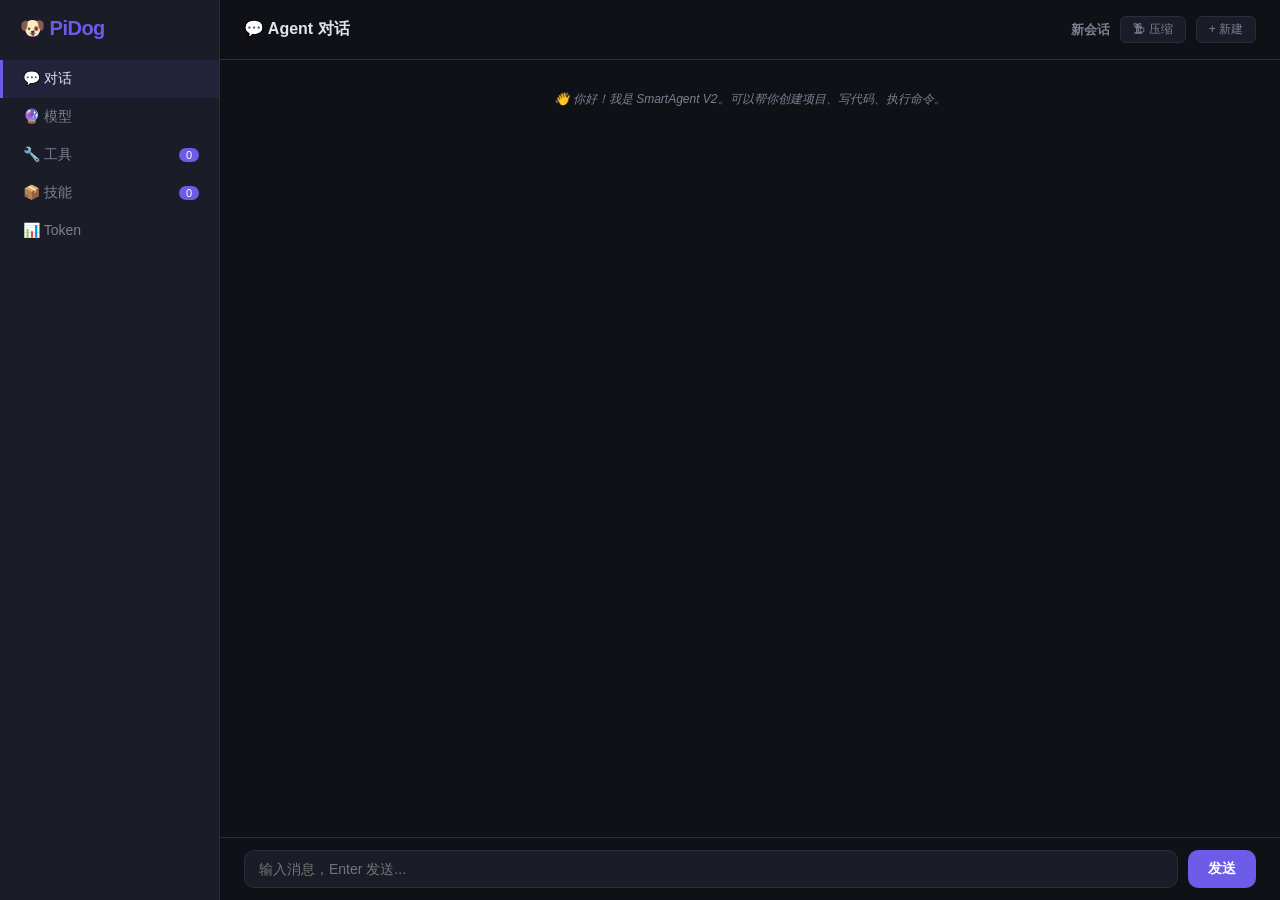
==== PiDog/front_end/index.html @ 8475fa3f "Initial commit: 上传智能计算机代理项目" ====
<!DOCTYPE html>
<html lang="zh-CN">
<head>
<meta charset="UTF-8">
<meta name="viewport" content="width=device-width, initial-scale=1.0">
<title>PiDog - SmartAgent Control Panel</title>
<style>
:root {
  --bg: #0f1117; --panel: #1a1d27; --border: #2a2d3a;
  --text: #e1e4ed; --dim: #7b8191; --accent: #6c5ce7;
  --green: #00d2a0; --red: #ff5e7a; --yellow: #ffb84d;
  --radius: 10px; --font: -apple-system, BlinkMacSystemFont, 'Segoe UI', sans-serif;
}
* { margin: 0; padding: 0; box-sizing: border-box; }
body { font-family: var(--font); background: var(--bg); color: var(--text); height: 100vh; display: flex; }
a { color: var(--accent); text-decoration: none; }

/* Sidebar */
nav { width: 220px; background: var(--panel); border-right: 1px solid var(--border); display: flex; flex-direction: column; padding: 16px 0; flex-shrink: 0; }
nav .logo { font-size: 20px; font-weight: 700; padding: 0 20px 20px; color: var(--accent); letter-spacing: -0.5px; }
nav a { display: flex; align-items: center; gap: 10px; padding: 10px 20px; color: var(--dim); font-size: 14px; border-left: 3px solid transparent; transition: .15s; cursor: pointer; }
nav a:hover, nav a.active { color: var(--text); background: rgba(108,92,231,.1); border-left-color: var(--accent); }
nav .badge { font-size: 11px; background: var(--accent); color: #fff; padding: 1px 7px; border-radius: 10px; margin-left: auto; }

/* Main */
main { flex: 1; display: flex; flex-direction: column; overflow: hidden; }
.page { display: none; flex: 1; flex-direction: column; overflow: hidden; }
.page.active { display: flex; }
header { padding: 16px 24px; border-bottom: 1px solid var(--border); font-size: 16px; font-weight: 600; display: flex; align-items: center; gap: 10px; flex-shrink: 0; }

/* Chat */
.chat-messages { flex: 1; overflow-y: auto; padding: 20px 24px; display: flex; flex-direction: column; gap: 12px; }
.msg { max-width: 85%; padding: 10px 14px; border-radius: var(--radius); font-size: 14px; line-height: 1.55; white-space: pre-wrap; word-break: break-word; }
.msg.user { align-self: flex-end; background: var(--accent); }
.msg.assistant { align-self: flex-start; background: var(--panel); border: 1px solid var(--border); }
.msg.system { align-self: center; background: transparent; color: var(--dim); font-size: 12px; font-style: italic; max-width: 100%; }
.msg.tool { align-self: flex-start; background: #1a2420; border: 1px solid #2a4a3a; color: var(--green); font-size: 13px; }
.msg.error { align-self: flex-start; background: #241a1a; border: 1px solid #4a2a2a; color: var(--red); }
.msg img { max-width: 400px; max-height: 300px; border-radius: 8px; margin-top: 6px; display: block; }
.msg .label { font-size: 11px; text-transform: uppercase; margin-bottom: 2px; opacity: 0.7; }
.chat-input-area { padding: 12px 24px; border-top: 1px solid var(--border); display: flex; gap: 10px; flex-shrink: 0; }
.chat-input-area input { flex: 1; padding: 10px 14px; background: var(--panel); border: 1px solid var(--border); border-radius: var(--radius); color: var(--text); font-size: 14px; outline: none; }
.chat-input-area input:focus { border-color: var(--accent); }
.chat-input-area button { padding: 10px 20px; background: var(--accent); border: none; border-radius: var(--radius); color: #fff; font-size: 14px; cursor: pointer; font-weight: 600; }
.chat-input-area button:disabled { opacity: .5; cursor: not-allowed; }
.chat-input-area button.secondary { background: var(--panel); border: 1px solid var(--border); color: var(--dim); }

/* Cards / Grid */
.grid { display: grid; grid-template-columns: repeat(auto-fill, minmax(300px, 1fr)); gap: 16px; padding: 20px 24px; overflow-y: auto; }
.card { background: var(--panel); border: 1px solid var(--border); border-radius: var(--radius); padding: 18px; }
.card h3 { font-size: 15px; margin-bottom: 6px; }
.card p { font-size: 13px; color: var(--dim); line-height: 1.5; }
.card .row { display: flex; justify-content: space-between; align-items: center; margin-top: 12px; }
.card .tag { font-size: 11px; padding: 2px 8px; border-radius: 4px; background: rgba(108,92,231,.15); color: var(--accent); }
.card button { padding: 6px 14px; border-radius: 6px; border: 1px solid var(--border); background: var(--panel); color: var(--text); cursor: pointer; font-size: 13px; }
.card button.primary { background: var(--accent); border: none; color: #fff; }
.card button.danger { background: var(--red); border: none; color: #fff; }

/* Table */
.table-wrap { padding: 20px 24px; overflow: auto; }
table { width: 100%; border-collapse: collapse; font-size: 13px; }
th, td { padding: 10px 14px; text-align: left; border-bottom: 1px solid var(--border); }
th { color: var(--dim); font-weight: 500; font-size: 12px; text-transform: uppercase; }
td { color: var(--text); }
.toggle { width: 44px; height: 24px; border-radius: 12px; background: var(--border); position: relative; cursor: pointer; transition: .2s; display: inline-block; }
.toggle.on { background: var(--green); }
.toggle::after { content: ''; position: absolute; top: 2px; left: 2px; width: 20px; height: 20px; border-radius: 50%; background: #fff; transition: .2s; }
.toggle.on::after { left: 22px; }

/* Stats */
.stats-row { display: flex; gap: 16px; padding: 20px 24px; flex-wrap: wrap; }
.stat-box { flex: 1; min-width: 160px; background: var(--panel); border: 1px solid var(--border); border-radius: var(--radius); padding: 16px; text-align: center; }
.stat-box .num { font-size: 28px; font-weight: 700; color: var(--accent); }
.stat-box .label { font-size: 12px; color: var(--dim); margin-top: 4px; }

/* Spinner */
.spinner { display: inline-block; width: 16px; height: 16px; border: 2px solid var(--dim); border-top-color: var(--accent); border-radius: 50%; animation: spin .6s linear infinite; margin-right: 8px; }
@keyframes spin { to { transform: rotate(360deg); } }

/* Modal */
.modal-overlay { display: none; position: fixed; top: 0; left: 0; right: 0; bottom: 0; background: rgba(0,0,0,.6); z-index: 100; align-items: center; justify-content: center; }
.modal-overlay.show { display: flex; }
.modal { background: var(--panel); border: 1px solid var(--border); border-radius: 12px; padding: 24px; width: 420px; max-width: 90%; }
.modal h3 { margin-bottom: 14px; }
.modal input, .modal textarea { width: 100%; padding: 8px 12px; background: var(--bg); border: 1px solid var(--border); border-radius: 6px; color: var(--text); font-size: 13px; margin-bottom: 10px; outline: none; }
.modal textarea { resize: vertical; min-height: 80px; }
.modal .actions { display: flex; gap: 10px; justify-content: flex-end; margin-top: 8px; }

/* Approval Modal */
.approval-modal { background: #1a1d27; border: 2px solid var(--yellow); border-radius: 14px; padding: 28px; width: 480px; max-width: 92%; text-align: center; }
.approval-modal .icon { font-size: 42px; margin-bottom: 8px; }
.approval-modal h3 { font-size: 17px; margin-bottom: 6px; }
.approval-modal .tool-name { font-size: 13px; color: var(--dim); margin-bottom: 12px; font-family: monospace; }
.approval-modal .args-box { background: var(--bg); border: 1px solid var(--border); border-radius: 8px; padding: 10px 14px; text-align: left; font-size: 12px; font-family: monospace; color: var(--dim); max-height: 120px; overflow-y: auto; margin-bottom: 14px; white-space: pre-wrap; word-break: break-all; }
.approval-modal .warning { font-size: 12px; color: var(--yellow); margin-bottom: 18px; }
.approval-modal .actions { display: flex; gap: 12px; justify-content: center; }
.approval-modal .actions button { padding: 10px 28px; border-radius: 8px; border: none; font-size: 14px; cursor: pointer; font-weight: 600; }
.approval-modal .approve-btn { background: var(--green); color: #fff; }
.approval-modal .reject-btn { background: var(--red); color: #fff; }
</style>
</head>
<body>

<!-- Sidebar -->
<nav>
  <div class="logo">🐶 PiDog</div>
  <a class="active" data-page="chat" onclick="switchPage('chat')">💬 对话</a>
  <a data-page="models" onclick="switchPage('models')">🔮 模型</a>
  <a data-page="tools" onclick="switchPage('tools')">🔧 工具 <span class="badge" id="tool-count">0</span></a>
  <a data-page="skills" onclick="switchPage('skills')">📦 技能 <span class="badge" id="skill-count">0</span></a>
  <a data-page="tokens" onclick="switchPage('tokens')">📊 Token</a>
</nav>

<!-- Main Content -->
<main>

<!-- ===== CHAT ===== -->
<div class="page active" id="page-chat">
  <header>
    <span>💬 Agent 对话</span>
    <span style="margin-left:auto;font-size:13px;color:var(--dim)" id="chat-session">新会话</span>
    <button class="secondary" style="font-size:12px;padding:4px 12px;border:1px solid var(--border);background:var(--panel);color:var(--dim);border-radius:6px;cursor:pointer" onclick="compactChat()">🗜 压缩</button>
    <button class="secondary" style="font-size:12px;padding:4px 12px;border:1px solid var(--border);background:var(--panel);color:var(--dim);border-radius:6px;cursor:pointer" onclick="newChat()">+ 新建</button>
  </header>
  <div class="chat-messages" id="chat-messages">
    <div class="msg system">👋 你好！我是 SmartAgent V2。可以帮你创建项目、写代码、执行命令。</div>
  </div>
  <div class="chat-input-area">
    <input id="chat-input" placeholder="输入消息，Enter 发送..." onkeydown="if(event.key==='Enter')sendMessage()">
    <button id="send-btn" onclick="sendMessage()">发送</button>
  </div>
</div>

<!-- ===== MODELS ===== -->
<div class="page" id="page-models">
  <header>🔮 模型管理</header>
  <div class="grid" id="model-cards"></div>
</div>

<!-- ===== TOOLS ===== -->
<div class="page" id="page-tools">
  <header>🔧 已注册工具</header>
  <div class="grid" id="tool-cards"></div>
</div>

<!-- ===== SKILLS ===== -->
<div class="page" id="page-skills">
  <header style="justify-content:space-between">
    <span>📦 Skill 管理</span>
    <button onclick="showAddSkill()" style="padding:6px 16px;background:var(--accent);border:none;border-radius:6px;color:#fff;cursor:pointer;font-size:13px">+ 添加</button>
  </header>
  <div class="table-wrap">
    <table><thead><tr><th>名称</th><th>描述</th><th>状态</th><th>操作</th></tr></thead>
    <tbody id="skill-table"></tbody></table>
  </div>
</div>

<!-- ===== TOKENS ===== -->
<div class="page" id="page-tokens">
  <header>📊 Token 消耗</header>
  <div class="stats-row" id="token-stats"></div>
  <div class="table-wrap">
    <table><thead><tr><th>时间</th><th>提供商</th><th>模型</th><th>Prompt</th><th>Completion</th><th>合计</th></tr></thead>
    <tbody id="token-table"></tbody></table>
  </div>
</div>

</main>

<!-- Skill Modal -->
<div class="modal-overlay" id="skill-modal">
  <div class="modal">
    <h3 id="skill-modal-title">添加 Skill</h3>
    <input id="skill-key" placeholder="Skill 标识符 (key)">
    <textarea id="skill-desc" placeholder="技能描述"></textarea>
    <div class="actions">
      <button onclick="closeSkillModal()" style="background:var(--panel);border:1px solid var(--border);color:var(--text);padding:6px 16px;border-radius:6px;cursor:pointer">取消</button>
      <button onclick="saveSkill()" class="primary" style="background:var(--accent);border:none;color:#fff;padding:6px 16px;border-radius:6px;cursor:pointer">保存</button>
    </div>
  </div>
</div>

<!-- Approval Modal -->
<div class="modal-overlay" id="approval-modal">
  <div class="approval-modal">
    <div class="icon">⚠️</div>
    <h3 id="approval-title">危险操作需要您的确认</h3>
    <div class="tool-name" id="approval-tool-name">execute_command</div>
    <div class="warning" id="approval-warning">该命令将在系统中执行，请确认安全性</div>
    <div class="args-box" id="approval-args"></div>
    <div class="actions">
      <button class="reject-btn" onclick="submitApproval(false)">✕ 拒绝</button>
      <button class="approve-btn" onclick="submitApproval(true)">✓ 批准执行</button>
    </div>
  </div>
</div>

<script>
// ==================== STATE ====================
// 智能 API 地址：从 /ui 访问则同源，否则用默认端口
const API = window.location.protocol === 'file:'
  ? 'http://127.0.0.1:8765'
  : window.location.origin;
let sessionId = null;
let editingSkill = null;
let pendingApprovalTaskId = null;  // 等待用户审批的任务 ID

// ==================== NAVIGATION ====================
function switchPage(page) {
  document.querySelectorAll('.page').forEach(p => p.classList.remove('active'));
  document.querySelectorAll('nav a').forEach(a => a.classList.remove('active'));
  document.getElementById('page-' + page).classList.add('active');
  document.querySelector('nav a[data-page="' + page + '"]').classList.add('active');
  if (page === 'models') loadModels();
  if (page === 'tools') loadTools();
  if (page === 'skills') loadSkills();
  if (page === 'tokens') loadTokens();
}

// ==================== CHAT (流式 SSE) ====================
async function sendMessage() {
  const input = document.getElementById('chat-input');
  const msg = input.value.trim();
  if (!msg) return;
  input.value = '';
  const btn = document.getElementById('send-btn');
  btn.disabled = true;

  appendMsg('user', msg);
  const think = appendMsg('system', '<span class="spinner"></span> 思考中...', 'thinking-msg');
  let replyDiv = null;   // 累积回复的 div
  let replyText = '';    // 累积的文本

  try {
    const res = await fetch(API + '/api/chat/stream', {
      method: 'POST',
      headers: { 'Content-Type': 'application/json' },
      body: JSON.stringify({ message: msg, session_id: sessionId, stream: true }),
    });

    if (!res.ok) throw new Error('HTTP ' + res.status);

    const reader = res.body.getReader();
    const decoder = new TextDecoder();
    let buffer = '';

    while (true) {
      const { done, value } = await reader.read();
      if (done) break;

      buffer += decoder.decode(value, { stream: true });
      const lines = buffer.split('\n');
      buffer = lines.pop() || '';  // 保留未完成行

      for (const line of lines) {
        if (!line.startsWith('data: ')) continue;
        const payload = line.slice(6).trim();
        if (payload === '[DONE]') continue;

        try {
          const evt = JSON.parse(payload);
          handleStreamEvent(evt);
        } catch (e) {
          // 忽略解析失败的行
        }
      }
    }
  } catch (e) {
    think.remove();
    appendMsg('error', '❌ ' + e.message);
  }

  btn.disabled = false;

  // ---- 流式事件处理器 ----
  function handleStreamEvent(evt) {
    switch (evt.type) {
      case 'session':
        if (think && think.parentNode) think.remove();
        sessionId = evt.session_id;
        document.getElementById('chat-session').textContent = '会话: ' + sessionId;
        break;

      case 'tool_call':
        if (think && think.parentNode) think.remove();
        appendMsg('tool', '🔧 ' + evt.tool + (evt.iteration ? ' (step ' + evt.iteration + ')' : ''));
        // 重新显示思考中（工具调用后继续等待）
        think = appendMsg('system', '<span class="spinner"></span> 处理中...', 'thinking-stream');
        break;

      case 'approval_required':
        // 需要用户审批
        if (think && think.parentNode) think.remove();
        pendingApprovalTaskId = evt.task_id;
        document.getElementById('approval-tool-name').textContent = evt.tool;
        document.getElementById('approval-args').textContent = JSON.stringify(evt.args || {}, null, 2);
        document.getElementById('approval-modal').classList.add('show');
        appendMsg('system', '⚠️ 等待审批：' + evt.tool + '...', 'approval-pending');
        break;

      case 'approval_result':
        // 关闭审批弹窗
        document.getElementById('approval-modal').classList.remove('show');
        pendingApprovalTaskId = null;
        if (document.querySelector('.approval-pending')) {
          document.querySelector('.approval-pending').remove();
        }
        if (evt.approved) {
          appendMsg('tool', '✅ 已批准 ' + evt.tool + '，正在执行...');
        } else {
          appendMsg('error', '🚫 已拒绝 ' + evt.tool);
        }
        // 重新显示等待
        think = appendMsg('system', '<span class="spinner"></span> 处理中...', 'thinking-stream');
        break;

      case 'tool_error':
        appendMsg('error', '⚠ ' + evt.tool + ': ' + (evt.error || '').substring(0, 150));
        break;

      case 'finish':
        if (think && think.parentNode) think.remove();
        appendMsg('system', '✅ ' + (evt.summary || '任务完成'));
        break;

      case 'reply':
        if (think && think.parentNode) think.remove();
        if (!replyDiv) {
          replyDiv = appendMsg('assistant', '');
        }
        replyText += evt.content;
        replyDiv.innerHTML = renderContent(replyText);
        document.getElementById('chat-messages').scrollTop = document.getElementById('chat-messages').scrollHeight;
        break;
    }
  }
}

function appendMsg(role, content, id) {
  const d = document.createElement('div');
  d.className = 'msg ' + role;
  if (id) d.id = id;
  if (role === 'tool') d.innerHTML = '<div class="label">工具调用</div>' + esc(content);
  else d.innerHTML = renderContent(content);
  document.getElementById('chat-messages').appendChild(d);
  const mc = document.getElementById('chat-messages');
  mc.scrollTop = mc.scrollHeight;
  return d;
}

function esc(s) { const e = document.createElement('div'); e.textContent = s; return e.innerHTML; }

// 将消息中的 ![](path) 转为 <img>，本地路径自动映射到 /files/
function renderContent(text) {
  const safe = esc(text);
  // 匹配 ![alt](path)
  return safe.replace(/!\[([^\]]*)\]\(([^)]+)\)/g, (_, alt, path) => {
    let url = path;
    // 本地绝对路径 → /files/filename
    if (/^[A-Za-z]:[\\/]/.test(path)) {
      const name = path.replace(/\\/g, '/').split('/').pop();
      url = '/files/' + encodeURIComponent(name);
    }
    return `<img src="${url}" alt="${alt}">`;
  });
}

function newChat() {
  sessionId = null;
  document.getElementById('chat-session').textContent = '新会话';
  document.getElementById('chat-messages').innerHTML = '<div class="msg system">👋 新会话开始。</div>';
}

async function compactChat() {
  if (!sessionId) return alert('请先开始对话');
  const res = await fetch(API + '/api/chat/sessions/' + sessionId + '/compact', {method:'POST'});
  const data = await res.json();
  if (data.ok) appendMsg('system', '🗜 已压缩: ' + data.before + ' → ' + data.after + ' 条消息');
  else appendMsg('system', '⚠ ' + (data.error || '压缩失败'));
}

// ==================== MODELS ====================
async function loadModels() {
  const res = await fetch(API + '/api/model');
  const data = await res.json();
  document.getElementById('model-cards').innerHTML = data.providers.map(p => `
    <div class="card" style="${p.key===data.current_provider?'border-color:var(--accent)':''}">
      <h3>${p.name} ${p.key===data.current_provider?'✅':''}</h3>
      <p>默认: ${p.default_model}<br>可用: ${p.models.join(', ')}</p>
      <div class="row">
        <span class="tag">${p.has_key?'已配置 Key':'未配置 Key'}</span>
        <button class="${p.key===data.current_provider?'':'primary'}" onclick="switchModel('${p.key}')">${p.key===data.current_provider?'当前':'切换'}</button>
      </div>
      <input style="width:100%;margin-top:10px;padding:6px 10px;background:var(--bg);border:1px solid var(--border);border-radius:6px;color:var(--text);font-size:12px" placeholder="自定义 API Key..." onchange="setKey('${p.key}',this.value)">
    </div>`).join('');
}

async function switchModel(p) {
  await fetch(API+'/api/model/switch',{method:'POST',headers:{'Content-Type':'application/json'},body:JSON.stringify({provider:p})});
  loadModels();
}
async function setKey(p,k) {
  if(!k)return;
  await fetch(API+'/api/model/switch',{method:'POST',headers:{'Content-Type':'application/json'},body:JSON.stringify({provider:p,api_key:k})});
  loadModels();
}

// ==================== TOOLS ====================
async function loadTools() {
  const res = await fetch(API + '/api/tools');
  const data = await res.json();
  document.getElementById('tool-count').textContent = data.length;
  document.getElementById('tool-cards').innerHTML = data.map(t => `
    <div class="card">
      <h3>${t.name}</h3>
      <p>${t.description}</p>
      <div class="row"><span class="tag">${t.module}.${t.function_name}</span></div>
    </div>`).join('');
}

// ==================== SKILLS ====================
async function loadSkills() {
  const res = await fetch(API + '/api/skills');
  const data = await res.json();
  document.getElementById('skill-count').textContent = data.filter(s=>s.enabled).length;
  document.getElementById('skill-table').innerHTML = data.map(s => `
    <tr>
      <td><strong>${s.key}</strong></td>
      <td style="max-width:300px;overflow:hidden;text-overflow:ellipsis;white-space:nowrap">${s.description}</td>
      <td><span class="toggle ${s.enabled?'on':''}" onclick="toggleSkill('${s.key}',${!s.enabled})"></span></td>
      <td>
        <button onclick="editSkill('${s.key}','${s.description.replace(/'/g,"\\'")}')" style="padding:4px 10px;background:var(--panel);border:1px solid var(--border);color:var(--text);border-radius:4px;cursor:pointer">✏️</button>
        <button onclick="delSkill('${s.key}')" style="padding:4px 10px;background:var(--red);border:none;color:#fff;border-radius:4px;cursor:pointer;margin-left:4px">🗑</button>
      </td>
    </tr>`).join('');
}

async function toggleSkill(key, en) {
  await fetch(API+'/api/skills/'+key,{method:'PUT',headers:{'Content-Type':'application/json'},body:JSON.stringify({enabled:en})});
  loadSkills();
}
function showAddSkill() {
  editingSkill=null;
  document.getElementById('skill-modal-title').textContent='添加 Skill';
  document.getElementById('skill-key').value='';
  document.getElementById('skill-key').disabled=false;
  document.getElementById('skill-desc').value='';
  document.getElementById('skill-modal').classList.add('show');
}
function editSkill(key, desc) {
  editingSkill=key;
  document.getElementById('skill-modal-title').textContent='编辑: '+key;
  document.getElementById('skill-key').value=key;
  document.getElementById('skill-key').disabled=true;
  document.getElementById('skill-desc').value=desc;
  document.getElementById('skill-modal').classList.add('show');
}
function closeSkillModal() { document.getElementById('skill-modal').classList.remove('show'); }
async function saveSkill() {
  const key=document.getElementById('skill-key').value.trim();
  const desc=document.getElementById('skill-desc').value.trim();
  if(!key||!desc) return alert('请填写完整');
  if(editingSkill){
    await fetch(API+'/api/skills/'+editingSkill,{method:'PUT',headers:{'Content-Type':'application/json'},body:JSON.stringify({description:desc})});
  } else {
    const r=await fetch(API+'/api/skills',{method:'POST',headers:{'Content-Type':'application/json'},body:JSON.stringify({key,description:desc})});
    const d=await r.json();
    if(!d.ok) return alert(d.error);
  }
  closeSkillModal();
  loadSkills();
}
async function delSkill(key) {
  if(!confirm('确定删除 '+key+'？')) return;
  await fetch(API+'/api/skills/'+key,{method:'DELETE'});
  loadSkills();
}

// ==================== APPROVAL ====================
async function submitApproval(approved) {
  document.getElementById('approval-modal').classList.remove('show');
  const taskId = pendingApprovalTaskId;
  pendingApprovalTaskId = null;
  if (!taskId) return;

  try {
    await fetch(API + '/api/chat/approve', {
      method: 'POST',
      headers: { 'Content-Type': 'application/json' },
      body: JSON.stringify({ task_id: taskId, approved: approved }),
    });
  } catch (e) {
    console.error('Approval request failed:', e);
  }
}

// ==================== TOKENS ====================
async function loadTokens() {
  const [sr,rr] = await Promise.all([fetch(API+'/api/tokens/stats'), fetch(API+'/api/tokens/recent?limit=20')]);
  const s = await sr.json();
  const r = await rr.json();
  document.getElementById('token-stats').innerHTML = `
    <div class="stat-box"><div class="num">${s.calls}</div><div class="label">API 调用</div></div>
    <div class="stat-box"><div class="num">${fmt(s.total_all)}</div><div class="label">总 Token</div></div>
    <div class="stat-box"><div class="num">${fmt(s.total_prompt)}</div><div class="label">Prompt</div></div>
    <div class="stat-box"><div class="num">${fmt(s.total_completion)}</div><div class="label">Completion</div></div>`;
  document.getElementById('token-table').innerHTML = r.map(e => `
    <tr>
      <td>${new Date(e.timestamp).toLocaleString('zh-CN')}</td>
      <td>${e.provider}</td><td>${e.model}</td>
      <td>${fmt(e.prompt_tokens)}</td><td>${fmt(e.completion_tokens)}</td>
      <td><strong>${fmt(e.total_tokens)}</strong></td>
    </tr>`).join('') || '<tr><td colspan="6" style="text-align:center;color:var(--dim)">暂无记录</td></tr>';
}
function fmt(n) { return n>=1e6?(n/1e6).toFixed(1)+'M':n>=1e3?(n/1e3).toFixed(1)+'K':String(n); }

// ==================== INIT ====================
loadModels(); loadTools(); loadSkills(); loadTokens();
</script>
</body>
</html>
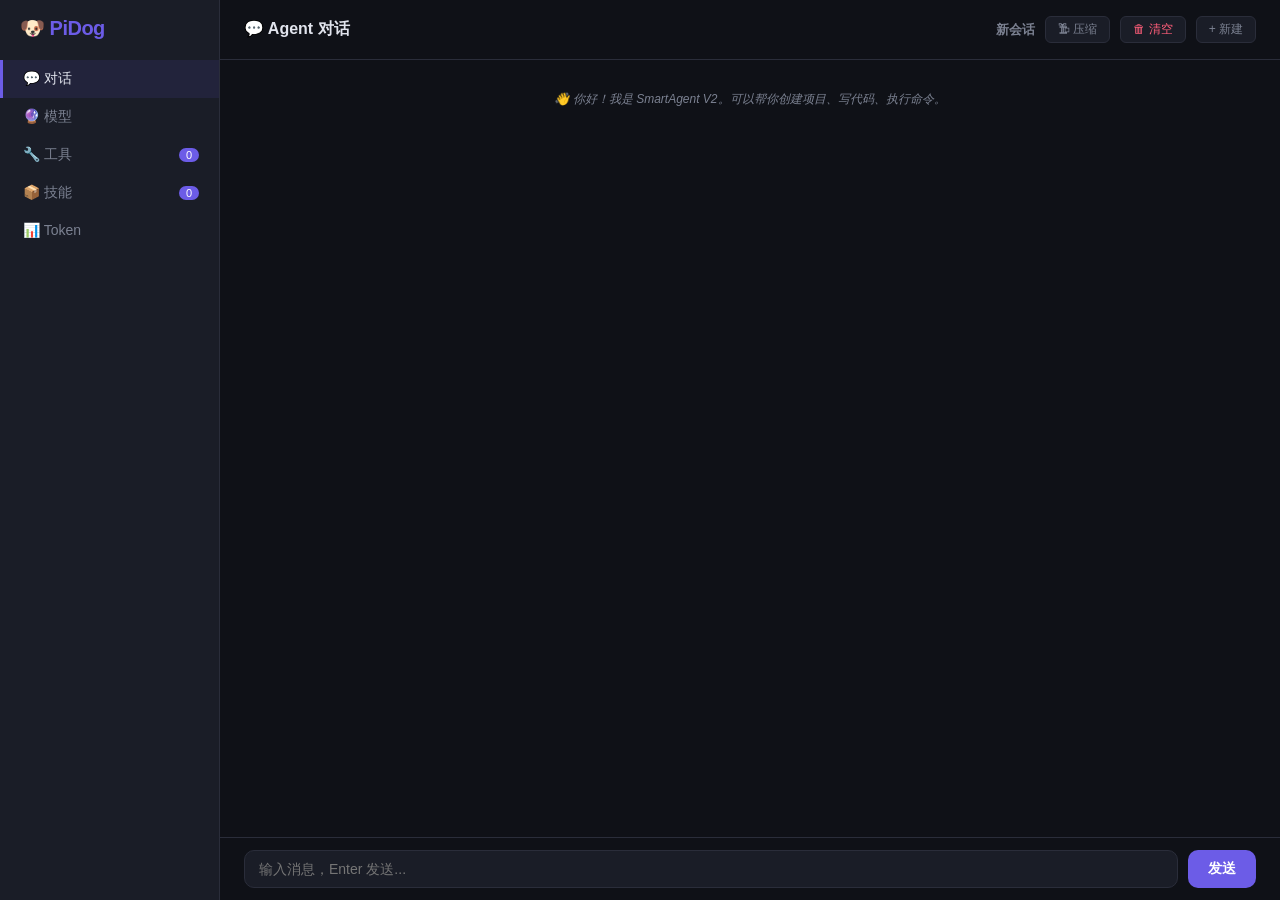
==== commit 08542d2e: "解决了一些会导致程序崩溃的bug" ====
--- a/PiDog/front_end/index.html
+++ b/PiDog/front_end/index.html
@@ -120,6 +120,7 @@
     <span>💬 Agent 对话</span>
     <span style="margin-left:auto;font-size:13px;color:var(--dim)" id="chat-session">新会话</span>
     <button class="secondary" style="font-size:12px;padding:4px 12px;border:1px solid var(--border);background:var(--panel);color:var(--dim);border-radius:6px;cursor:pointer" onclick="compactChat()">🗜 压缩</button>
+    <button class="secondary" style="font-size:12px;padding:4px 12px;border:1px solid var(--border);background:var(--panel);color:var(--red);border-radius:6px;cursor:pointer" onclick="clearMemory()">🗑 清空</button>
     <button class="secondary" style="font-size:12px;padding:4px 12px;border:1px solid var(--border);background:var(--panel);color:var(--dim);border-radius:6px;cursor:pointer" onclick="newChat()">+ 新建</button>
   </header>
   <div class="chat-messages" id="chat-messages">
@@ -320,7 +321,12 @@
 
       case 'finish':
         if (think && think.parentNode) think.remove();
+        // 技术摘要（折叠或淡化）
         appendMsg('system', '✅ ' + (evt.summary || '任务完成'));
+        // 用户可见回复：优先 reply，次选 summary
+        if (evt.reply && evt.reply.trim()) {
+          appendMsg('assistant', renderContent(evt.reply));
+        }
         break;
 
       case 'reply':
@@ -369,6 +375,13 @@
   sessionId = null;
   document.getElementById('chat-session').textContent = '新会话';
   document.getElementById('chat-messages').innerHTML = '<div class="msg system">👋 新会话开始。</div>';
+}
+
+async function clearMemory() {
+  if (!sessionId) return alert('当前无会话');
+  if (!confirm('确定清空当前会话的全部记忆？此操作不可撤销。')) return;
+  await fetch(API + '/api/chat/sessions/' + sessionId, { method: 'DELETE' });
+  newChat();
 }
 
 async function compactChat() {
